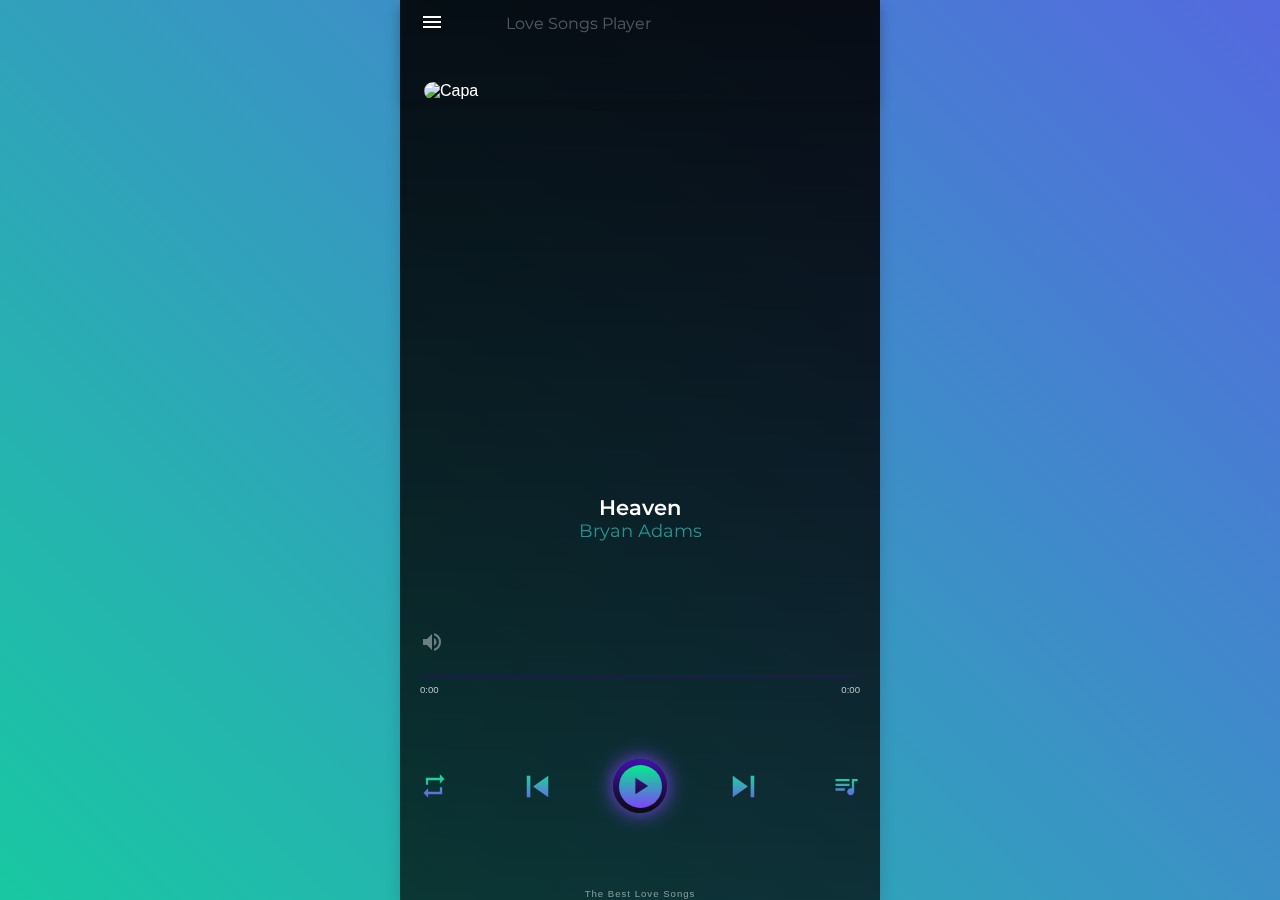
==== index.html @ 76a935cf "update" ====
<!DOCTYPE html>

<html lang="pt-br">

<head>
  <meta charset="UTF-8">
  <meta http-equiv="X-UA-Compatible" content="IE=edge" />
  <meta name="viewport" content="width=device-width, initial-scale=1.0, user-scalable=no">
  <title>Love Songs Player</title>
  <meta name="description" content="🎵 As mais românticas canções internacionais." />
  <meta name="theme-color" content="#0C071A" />
  <link rel="manifest" href="manifest.json" />

  <link rel="stylesheet" href="style.css">
  <link rel="stylesheet" href="profile.css">

  <link rel="stylesheet" href="https://fonts.googleapis.com/icon?family=Material+Icons">
  <script src="https://kit.fontawesome.com/a7bac8094a.js" crossorigin="anonymous"></script>

  <!-- FAVICON-->
  <link rel="shortcut icon" href="https://lovesongsplayer.github.io/icons/favicon.ico" />
  <link rel="apple-touch-icon" sizes="180x180" href="https://lovesongsplayer.github.io/icons/apple-touch-icon.png" />
  <link rel="icon" type="image/png" sizes="32x32" href="https://lovesongsplayer.github.io/icons/favicon-32x32.png" />
  <link rel="icon" type="image/png" sizes="16x16" href="https://lovesongsplayer.github.io/icons/favicon-16x16.png" />
  <link rel="icon" type="image/png" sizes="192x192" href="https://lovesongsplayer.github.io/icons/icon192.png" />
  <link rel="icon" type="image/png" sizes="512x512" href="https://lovesongsplayer.github.io/icons/icon512.png" />


  <link rel="mask-icon" href="icons/safari-pinned-tab.svg" color="#0C071A" />

  <meta name="msapplication-TileColor" content="#0C071A" />

  <!-- SEO | OG -->
  <meta name="apple-mobile-web-app-capable" content="yes" />
  <meta name="keywords" content="waltemar carneiro, love songs, musicas romanticas." />
  <meta property="og:title" content="Love Songs Player" />
  <meta property="og:image" content="https://lovesongsplayer.github.io/ogplayer.png" />
  <meta content='website' property='og:type' />
  <meta property="og:site_name" content="Love Songs Player" />
  <meta property="og:description" content="🎵 As mais românticas canções internacionais." />
  <meta name="mobile-web-app-capable" content="yes" />


</head>

<body>

  <div class="wrapper">

    <div class="top-bar">
      <button onclick="toggleProfile()"><i class="material-icons">menu</i></button>
      <span class="title-player">Love Songs Player</span>

      <audio id="main-audio" src=""></audio>
      <button id="shareButton"><i class="material-icons">lyrics</i></button>
    </div>

    <div class="img-area">
      <img src="" alt="Capa">
    </div>

    <div class="song-details">

      <p class="name"></p>
      <p class="artist"></p>

      <div class="volume">
        <button id="volumeMuteButton"><i class="material-icons">volume_up</i></button>
        <input id="volumeSlider" type="range" min="0" max="1" step="0.01" value="0.5">
      </div>

    </div>

    <div class="progress-area">

      <div class="progress-bar">

        <audio id="main-audio" src=""></audio>
      </div>
      <div align="center">
        <div class="song-timer" align="center">
          <span class="current-time">0:00</span>
          <span class="max-duration">0:00</span>
        </div>
      </div>
    </div>

    <div class="controls">
      <i id="repeat-plist" class="material-icons" title="Playlist looped">repeat</i>
      <i id="prev" class="material-icons" title="Voltar">skip_previous</i>
      <div class="play-pause">
        <i class="material-icons play" title="Play">play_arrow</i>
      </div>
      <i id="next" class="material-icons" title="Proxima">skip_next</i>
      <i id="more-music" class="material-icons" title="Playlist">queue_music</i>
    </div>

    <!-- MUSIC LIST -->


    <div class="music-list">
      <div class="header">
        <div class="row">
          <i class="list material-icons">queue_music</i>
          <span>Playlist</span>
        </div>
        <i id="close" class="material-icons">close</i>
      </div>

      <ul>
        <!-- here li list are coming from js -->
      </ul>
    </div>


    <!-- END MUSIC LIST -->


    <!--copyright-->
    <div class="copyright">
      The Best Love Songs
    </div>

  </div><!--end wrapper-->

  <!-- PROFILE -->
  <div class="container">

    <div class="profile">
      <div class="close-icon" onclick="toggleProfile()">
        <i class="fas fa-times"></i>
      </div>
      <img class="foto" src="foto.jpg" alt="Waltemar" width="100" height="100">
      <div class="name">Waltemar Carneiro</div>
      <div class="status">Web Developer</div>

      <!-- SOCIAL VS DONATE-->
      <div class="social">

        <a
          href="https://api.whatsapp.com/send?phone=5592993623739&text=Ol%C3%A1+estou+vindo+do+App+Love+Songs+%F0%9F%98%89"><i
            class="fa-brands fa-whatsapp"></i></a>

        <a href="tel:092993623739"><i class="fa-solid fa-phone"></i></a>

        <a href="#" id="pixLink"><i class="fa-solid fa-hand-holding-dollar"></i></a>
      </div>

      <!-- SALMO 91 -->
      <div class="mensagem">
        <marquee scrollamount="1" bgcolor="" direction="up" height="130px" width="100%" hspace="" vspace="" behavior=""
          loop="" scrolldelay="100">Aquele que habita no esconderijo do Altíssimo, à sombra do Onipotente descansará.
          Direi do SENHOR: Ele é o meu Deus, o meu refúgio, a minha fortaleza, e nele confiarei. Porque ele te livrará
          do laço do passarinheiro e da peste perniciosa. Ele te cobrirá com as suas penas, e debaixo das suas asas
          estarás seguro; a sua verdade é escudo e broquel. Não temerás espanto noturno, nem seta que voe de dia, nem
          peste que ande na escuridão, nem mortandade que assole ao meio-dia. Mil cairão ao teu lado, e dez mil, à tua
          direita, mas tu não serás atingido. Somente com os teus olhos olharás e verás a recompensa dos ímpios. Porque
          tu, ó SENHOR, és o meu refúgio! O Altíssimo é a tua habitação.</marquee>
      </div>

      <!--START DONATE-->

      <!-- POPUP DOAÇÃO -->

      <div class="popup" id="popup">
        <link rel="stylesheet" href="donate.css">
        <div class="popup-content">
          <div>
            <!-- START HEADER POPUP-->
            <div class="header-popup">

              <div><img class="logo-popup" src="https://lovesongsplayer.github.io/icons/icon192.png" height="50"
                  width="50"></div>

              <div>
                <h1><i class="fa-regular fa-heart"></i>
                  LOVE SONGS PLAYER
                </h1>
              </div>

            </div><!--END HEADER POPUP-->




            <div class="header-popup-dica">
              <strong style="font-size: 12px; font-weight:500;">5.0</strong>
              <img
                src="https://play-lh.googleusercontent.com/_KiRouu_G6J_2jwePzQ_i5_FMc_SVKT3mI7d7KKq9zca-Nr8bj2bPasawLvk6ajzASQS-90a8hYXeAh0lQ=w48-h16-rw"
                height="12">
              Aponte a câmera do seu Smartphone para o QRCode, ou use os botões!
            </div>
            <div class="lembrete">
              Doação Voluntária.
            </div>
            <div class="image-keys">
                <a href="#"><img src="qrcode-bradesco.png">Qr-Code</a>
                <a href="#" onclick="copyText('pix')"><img src="key.png">Copiar Chave</a>
                <a href="#" onclick="copyText('code')"><img src="copiaecola.png">Copia e Cola</a>
            </div>
            

          </div>

          <div class="fechar-popup">

            <a href="#" onclick="closePopup()"><i class="fa fa-times-circle"></i></a>

          </div>
          <span id="pix" class="chave">edcebd46-2b0e-4822-9eda-538c32196c56</span>
          <span id="code"
            class="chave">00020126580014BR.GOV.BCB.PIX0136edcebd46-2b0e-4822-9eda-538c32196c565204000053039865802BR5922WALTEMAR
            LIMA CARNEIRO6006MANAUS62070503***63049FDD</span>
        </div>
      </div>

      <!--END DONATE-->

    </div><!-- end profile-->






  </div><!-- end container -->

  <script>
    function toggleProfile() {
      document.querySelector('.profile').classList.toggle('active');
    }
  </script>


  <!--SCRIPT DONATE-->
  <script src="https://cdn.jsdelivr.net/npm/sweetalert2@10"></script>
  <script src="donate.js"></script>

  <!-- OTHERS SCRIPT -->

  <script src="js/music-list.js"></script>
  <script src="js/script.js"></script>
  <script src="script-sw.js" defer></script>







</body>

</html>
---- style.css ----
@import url('https://fonts.googleapis.com/css2?family=Poppins:wght@200;300;400;500;600;700&display=swap');
@import url('https://fonts.googleapis.com/css2?family=Inter&display=swap');
@import url('https://fonts.googleapis.com/css2?family=Roboto&display=swap');
@import url('https://fonts.googleapis.com/css2?family=Open Sans:wght@400;500;600;700&display=swap');
@import url('https://fonts.googleapis.com/css2?family=Montserrat:wght@400;500;600;700&display=swap');

* {
    margin: 0;
    padding: 0;
    box-sizing: border-box;
    font-family: -apple-system, BlinkMacSystemFont, "Segoe UI", "Noto Sans", Helvetica, Arial, sans-serif, "Apple Color Emoji", "Segoe UI Emoji";
    -webkit-tap-highlight-color: transparent;
    user-select: none;
}

*::before,
*::after {
    padding: 0;
    margin: 0;
}

:root {
    --orange: #00ef89;
    --orangedark: #7e44fa;
    --lightblack: #ffffff;
    --white: #ffffff;
    --darkwhite: #cecaca;
    --pinkshadow: #ffcbdd;
    --lightbshadow: rgba(0, 0, 0, 0.15);
    --copyright: #aaaaaa;
}

html {
    height: 100vh;
    margin: 0;
    display: flex;
    align-items: center;
    justify-content: center;
    font-family: Arial, sans-serif;
    color: white;
    background: linear-gradient(45deg, #00EF89, #703DFC, #416DD8);
    background-size: 500% 200%;
    animation: gradientAnimation 5s ease infinite;
}

@keyframes gradientAnimation {
    0% {
        background-position: 0% 50%;
    }

    50% {
        background-position: 100% 50%;
    }

    100% {
        background-position: 0% 50%;
    }
}

body {
    display: flex;
    align-items: center;
    justify-content: center;
}

.wrapper {
    min-width: 480px;
    padding: 40px 20px;
    overflow: hidden;
    position: fixed;
    background-image: linear-gradient(1deg, rgba(0, 0, 0, 0.7), rgba(0, 0, 0, 0.9)), url(bg-logo.png);
    background-size: cover;
    background-position: center;
    background-repeat: no-repeat;
    box-shadow: 0px 6px 15px var(--lightbshadow);
    min-height: 100vh;
    top: 0px;
}

.wrapper i {
    cursor: pointer;
}
.header{
    position: fixed;
    max-width: 480px;
    position: fixed;
    background: #000;
    color: red;
    z-index: 2;
    top: 0;
    left: 0;
    right: 0;
    margin: 0 auto;
}
.top-bar,
.progress-area,
.controls,
.music-list .header,
.music-list ul li {
    display: flex;
    align-items: center;
    justify-content: space-between;
}

.top-bar {

    display: flex;
    align-items: center;
    justify-content: space-between;
    position: fixed;
    top: 0;
    padding: 10px 20px;
    z-index: 1;
    max-width: 480px;
    left: 0px;
    right: 0px;
    margin: 0 auto;
}

.top-bar i {
    font-size: 24px;
    color: var(--lightblack);
}

.top-bar i:first-child {
    margin-left: 0px;
    margin-right: 0px;
}

.top-bar span {
    font-size: 1em;
    margin-left: -3px;
    color: var(--lightblack);
    font-family: 'Montserrat', sans-serif;
    opacity: 0.3;
}

.img-area {
    max-width: 480px;
    margin: 0 auto;
    overflow: hidden;
    margin: auto;
    top: 0;
    left: 0;
    right: 0;
    box-shadow: 0px 6px 12px var(--lightbshadow);
    z-index: 0;
    position: fixed;
    display: flex;
    justify-content: center;
}

.img-area img {
    width: 90%;
    object-fit: cover;
    margin-top: 17%;
    border-radius: 10px;
}

.song-details {
    text-align: center;
    top: 55%;
    left: 20px;
    right: 20px;
    position: fixed;
}

.song-details .name {
    font-size: 1.3em;
    font-weight: 600;
    color: #fff;
    font-family: 'Montserrat', sans-serif;
}

.song-details .artist {
    font-size: 1.1em;
    font-weight: 400;
    color: #2ab2af;
    opacity: 0.8;
    font-family: 'Montserrat', sans-serif;
}

.progress-area {
    align-items: center;
    justify-content: space-between;
    position: fixed;
    padding: 0;
    z-index: 1;
    left: 20px;
    right: 20px;
    max-width: 440px;
    margin: 0px auto;
    height: 3px;
    /*altura da area progressiva em andamento*/
    border-radius: 50px;
    background: #17213f;
    cursor: pointer;
    top: 75%;

}

.progress-area .progress-bar {
    height: inherit;
    border-radius: inherit;
    background: linear-gradient(90deg, var(--orange) 0%, var(--orangedark) 100%);
}

.progress-bar::before {
    content: "";
    height: 6px;
    width: 12px;
    border-radius: 50%;
    right: -5px;
    z-index: 10;
    opacity: 0;
    pointer-events: none;
    transform: translateY(-50%);
    background: inherit;
    transition: opacity 0.2s ease;

}

.progress-area:hover .progress-bar::before {
    opacity: 1;
    pointer-events: auto;
}

.song-timer {
    display: flex;
    align-items: center;
    justify-content: space-between;
    position: fixed;
    z-index: 1;
    left: 20px;
    right: 20px;
    max-width: 440px;
    margin: 0px auto;
    top: 76%;
}

.song-timer span {
    font-size: 0.6em;
    color: white;
    opacity: 0.7;
}

.controls {
    display: flex;
    align-items: center;
    justify-content: space-between;
    position: fixed;
    bottom: 0;
    /* Controles na base da página */
    z-index: 1;
    left: 20px;
    right: 20px;
    max-width: 440px;
    margin: 0px auto;
    top: 84%;
    height: 60px;
}

.controls i {
    font-size: 28px;
    user-select: none;
    background: linear-gradient(#00fe81 0%, #7e44fa 100%);
    background-clip: text;
    -webkit-background-clip: text;
    -webkit-text-fill-color: transparent;
}

.controls i:nth-child(2),
.controls i:nth-child(4) {
    font-size: 43px;
}

.controls #prev {
    margin-right: -13px;
}

.controls #next {
    margin-left: -13px;
}

.controls .play-pause {
    height: 54px;
    width: 54px;
    display: flex;
    cursor: pointer;
    align-items: center;
    justify-content: center;
    border-radius: 50%;
    background: linear-gradient(#4310af 0%, #0b0b0b 100%);
    box-shadow: 0px 0px 20px #7e44fa;
}

.play-pause::before {
    position: absolute;
    content: "";
    height: 43px;
    width: 43px;
    border-radius: inherit;
    background: linear-gradient(var(--orange) 0%, var(--orangedark) 100%);
}

.play-pause i {
    height: 43px;
    width: 43px;
    line-height: 43px;
    text-align: center;
    background: inherit;
    background-clip: text;
    -webkit-background-clip: text;
    -webkit-text-fill-color: transparent;
    position: absolute;
}

.music-list {

    position: fixed;
    background: rgba(0, 0, 0, 0.9);
    max-width: 480px;
    left: 0px;
    right: 0px;
    opacity: 0;
    pointer-events: none;
    z-index: 5;
    padding: 10px;
    transition: all 0.15s ease-out;
    height: -webkit-fill-available;
    margin: 0 auto;
}

.music-list.show {
    bottom: 0;
    opacity: 1;
    pointer-events: auto;
    overflow-y: auto;
    top:20px;
}

.header .row {
    display: flex;
    align-items: center;
    font-size: 19px;
    color: var(--lightblack);
}

.header .row i {
    cursor: default;
    color: #00ef89;
    margin-left: 10px;
}

.header .row span {
    margin-left: 5px;
    color: #00ef89;
}

.header #close {
    font-size: 22px;
    color: var(--lightblack);
    cursor: pointer;
}

.header #close {
    padding: 5px;
    border-radius: 5px;
    color: #00ef89;
    margin-right: 15px;
}

.music-list ul {
    margin: 10px 0;
    overflow: auto;
}

.music-list ul::-webkit-scrollbar {
    width: 0px;
}

.music-list ul li {
    list-style: none;
    display: flex;
    cursor: pointer;
    padding-bottom: 10px;
    margin-bottom: 5px;
    color: var(--lightblack);
    border-bottom: 1px solid #23232C;
}

.music-list ul li:last-child {
    border-bottom: 0px;
}

.music-list ul li .row span {
    font-size: 15px;
    font-weight: 600;
    font-family: 'Montserrat', sans-serif;
}

.music-list ul li .row p {
    opacity: 0.9;
    color: #999;
}

ul li .audio-duration {
    font-size: 12px;
}

ul li.playing {
    pointer-events: none;
    color: var(--orangedark);
}

button {
    border: none;
    cursor: pointer;
    background: none;
}

.title-player {
    font-weight: 400;

}

.volume {
    display: flex;
    align-items: center;
    position: fixed;
    z-index: 1;
    left: 20px;
    right: 20px;
    margin: 0px auto;
    max-width: 440px;
    top: 70%;
    justify-content: space-between;
}

#volumeMuteButton {
    color: #FFF;
    align-items: center;
    display: flex;
    margin-right: 10px;
    opacity: 0.4;
}

/*ESTILO DO CONTROLE DE VOLUME*/
#volumeSliderContainer {
    position: relative;
    width: 150px;
    height: 10px;
    background: #f0f0f0 !important;
    /* Cor de fundo do controle */
    border-radius: 5px !important;
}

#volumeSlider {
    background: #17213f;
    width: 90%;
    height: 3px;
    appearance: none;
    display: none;
}

#volumeSlider::-webkit-slider-thumb {
    appearance: none;
    width: 12px;
    height: 12px;
    background-color: #00fe81;
    border-radius: 50%;
}

.copyright {
    bottom: 0;
    margin-bottom: 1px;
    left: 0;
    right: 0;
    position: fixed;
    display: flex;
    justify-content: center;
    color: #ffffff;
    font-size: 0.6em;
    font-weight: 400;
    opacity: 0.5;
    letter-spacing: 1px;
    font-family: -apple-system, BlinkMacSystemFont, "Segoe UI", "Noto Sans", Helvetica, Arial, sans-serif, "Apple Color Emoji", "Segoe UI Emoji";
}
---- profile.css ----
@import url('https://fonts.googleapis.com/css2?family=Inter&display=swap');
@import url('https://fonts.googleapis.com/css2?family=Roboto&display=swap');
@import url('https://fonts.googleapis.com/css2?family=Montserrat:wght@400;500;600;700&display=swap');

*{
    -webkit-tap-highlight-color: transparent;
    tap-highlight-color: transparent;
    user-select: none;
    text-decoration: none;
    margin: 0;
    padding: 0;
}
.container {
    position: relative;
}
.icon {
    cursor: pointer;

}

.profile {
    position: fixed;
    top: 0;
    left: -100%;
    width: 100%;
    height: 100%;
    background-image: linear-gradient(1deg, rgba(0, 0, 0, 0.2), rgba(0, 0, 0, 0.2)), url(wallpaper.jpg);
    background-size: cover;
    background-position: center;
    background-repeat: no-repeat;
    display: flex;
    flex-direction: column;
    align-items: center;
    justify-content: center;
    transition: left 0.5s ease-in-out;
    margin: 0 auto;
}

@keyframes gradientAnimation {
    0% {
        background-position: 0% 50%;
    }

    50% {
        background-position: 100% 50%;
    }

    100% {
        background-position: 0% 50%;
    }
}

.profile.active {
    left: 0;
}

.close-icon {
    cursor: pointer;
    position: absolute;
    top: 10px;
    right: 20px;
    font-size: 24px;
    color: #fff;
    font-weight: normal;
}
.name{
    font-weight: 500;
    font-size: 1.1em;
    color: #fff;
    font-family: 'Montserrat', sans-serif;
}
.status{
    font-size: 0.9em;
    text-align: center;
    color: #fff;
    font-weight: 400;
}
.foto {
    margin-top: 10px;
    border-radius: 100px;
    margin-bottom: 20px;
    border: 2px solid #fff;
}
.social{
    max-width: 600px;
    padding: 10px;
    display: flex;
    align-items: center;
    justify-content: space-between;
    
    
}
.social i{
    margin-top: 20px;
    padding-inline: 15px;
    font-size: 24px;
    color: white;
}
.mensagem{
        height: 130px;
        display: flex;
        justify-content: center;
        align-items: center;
        left: 0;
        right: 0;
        margin: 0 auto;
        position: absolute;
        bottom: 0;
        padding: 0px 10px;
        max-width: 600px;
        background: rgba(0, 0, 0, 0.1);
        line-height: 1.3;
        font-size: 1.4em;
    }
    marquee{
        text-align: center;
    }
---- donate.css ----
@import url('https://fonts.googleapis.com/css2?family=Inter:wght@400;500;600;700;800;900&family=Open+Sans:wght@400;500;600;700&display=swap');
@import url('https://fonts.googleapis.com/css2?family=Roboto&display=swap');
@import url('https://fonts.googleapis.com/css2?family=Montserrat:wght@400;500;600;700&display=swap');

* {
    margin: 0;
    padding: 0;
}

/* CONFIG POPUP DOAÇÃO */
a {
    text-decoration: none;
}

.popup {
    display: none;
    position: fixed;
    bottom: 0;
    left: 0;
    width: 100%;
    background-color: #fff;
    border-top: 1px solid #cfe1fd;
    overflow: hidden;
    z-index: 2;
    -webkit-border-top-left-radius: 15px;
    -webkit-border-top-right-radius: 15px;
    -moz-border-radius-topleft: 15px;
    -moz-border-radius-topright: 15px;
    border-top-left-radius: 15px;
    border-top-right-radius: 15px;
    animation: slideUp 0.5s ease-out forwards;
}

.logo-popup {
    border-radius: 10px;
}

.header-popup {
    display: flex;
    align-items: center;
    justify-content: left;
    margin-bottom: 10px;
}

.header-popup h1 {
    color: #252E48;
    font-size: 1.3em;
    margin-left: 10px;
    font-family: 'Inter', sans-serif;
    font-weight: 700;

}

.header-popup-dica {
    border-bottom: 1px solid #ddd;
    padding-bottom: 10px;
    margin-bottom: 10px;
    color: #252E48;
    font-size: 1em;
    font-family: 'Inter', sans-serif;
}

.lembrete {
    text-align: center;
    color: #9297A5;
    font-family: 'Inter', sans-serif;
}

.fechar-popup i {
    font-size: 30px;
    color: #cacad9;
    display: flex;
    align-items: center;
    justify-content: center;
    text-decoration: none;
}

@keyframes slideUp {
    from {
        transform: translateY(100%);
    }

    to {
        transform: translateY(0);
    }
}

@keyframes slideDown {
    from {
        transform: translateY(0);
    }

    to {
        transform: translateY(100%);
    }
}

.popup-content {
    padding: 20px;
}

.close-button {
    font-weight: 500;
    width: 100%;
    height: 40px;
    background: #f1f1f1;
    color: #002040;
    border: 1px dashed #ECECFB;
    cursor: pointer;
    font-size: 20px;
    border-radius: 5px;
    text-shadow: 0 1px 0 #ffffff;
}

.qrcode {
    margin: 15px 0px;
}


/* BOTOES DA CHAVE */
.btn {
    margin: 15px 0px;
    align-items: center;
    display: flex;
    justify-content: space-between;
}

.key1 {
    padding: 10px 20px;
    background: #24c091;
    border: 1px solid #cfe1fd;
    color: #fff;
    border-radius: 7px;
    font-size: 16px;
    font-weight: 600;
    text-shadow: 0 1px 0 #1C936F;
    box-shadow: 0 3px #1C936F;
    border-bottom: 1px solid #FFF;
}

.key2 {
    padding: 10px 20px;
    background: orange;
    border: none;
    color: #FFF;
    border-radius: 7px;
    font-size: 16px;
    font-weight: 600;
    text-shadow: 0 1px 0 #D28900;
    box-shadow: 0 3px #D28900;
    border-bottom: 1px solid #FFF;
}

input {
    display: none;
}

.chave {
    display: none;
}

/* Adicione as classes CSS para personalizar o estilo do SweetAlert */
.swal2-content {
    padding: 0 !important;
}

.swal-title-custom {
    color: #252E48 !important;
    font-size: 2em !important;
    font-weight: bold !important;
}

.swal-text-custom {
    font-weight: 500 !important;
    font-size: 1.4em !important;
    color: #252E48 !important;
}

/*anime icon*/
.swal2-header {
    padding: 0 !important;
}

.swal2-success-line-tip {
    background: orange !important;
}

.swal2-success-line-long {
    background: orange !important;
}

.swal2-icon.swal2-success .swal2-success-ring {
    position: absolute;
    z-index: 2;
    top: -0.25em;
    left: -0.25em;
    box-sizing: content-box;
    width: 100%;
    height: 100%;
    border: 0.25em solid orange !important;
    border-radius: 50%;
}

/* BOTAO DO CONFIRM SWAL */
.swal2-styled.swal2-confirm {
    border: 0;
    border-radius: 0.25em;
    background: initial;
    background-color: #252E48 !important;
    color: #fff;
    font-size: 1em;
}
/* IMAGE KEYS  */
.image-keys{
    display: flex;
    align-items: center;
    text-align: center;
    justify-content: space-between;
    margin: 20px 0px;
}
.image-keys a {
      color: #252E48;
      margin: 10px; /* Adiciona margem ao redor de cada link */
      text-decoration: none; /* Remove a decoração padrão do link */
      margin: 0;
      font-weight: 600;
}
.image-keys img {
      display: block;
      width: 100px;
      height: 100px;
      border-radius: 10px;
      border: 5px solid #ECECFB;
      margin-bottom: 2px;
      
}
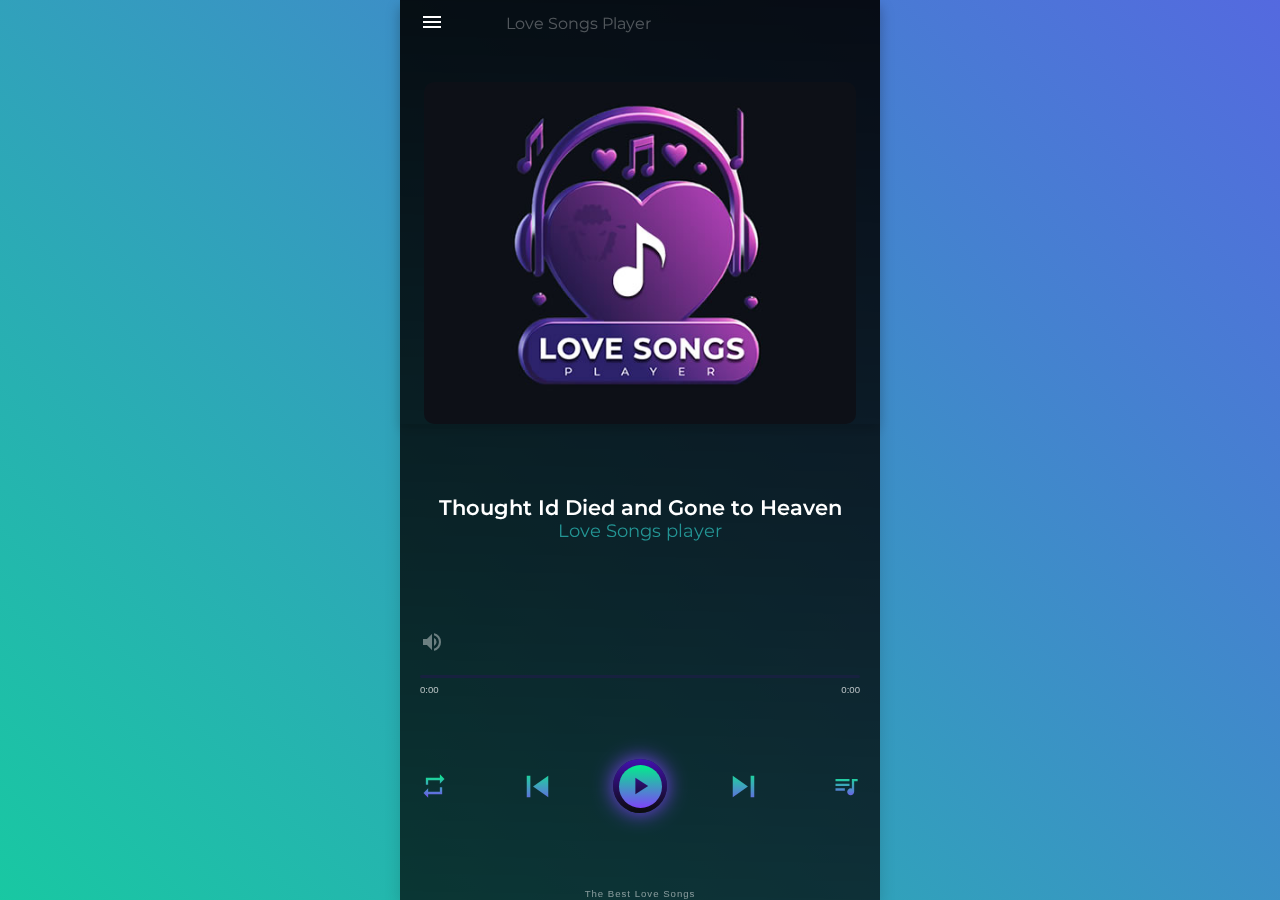
==== commit 28222447: "Update index.html" ====
--- a/index.html
+++ b/index.html
@@ -130,9 +130,9 @@
       <div class="close-icon" onclick="toggleProfile()">
         <i class="fas fa-times"></i>
       </div>
-      <img class="foto" src="foto.jpg" alt="Waltemar" width="100" height="100">
-      <div class="name">Waltemar Carneiro</div>
-      <div class="status">Web Developer</div>
+      <img class="foto" src="icons/icon192.png" alt="Waltemar" width="100" height="100">
+      <div class="name">Love Songs Player</div>
+      <div class="status">The Best Love Songs</div>
 
       <!-- SOCIAL VS DONATE-->
       <div class="social">
@@ -174,7 +174,7 @@
 
               <div>
                 <h1><i class="fa-regular fa-heart"></i>
-                  LOVE SONGS PLAYER
+                  Love Songs Player
                 </h1>
               </div>
 
@@ -188,25 +188,31 @@
               <img
                 src="https://play-lh.googleusercontent.com/_KiRouu_G6J_2jwePzQ_i5_FMc_SVKT3mI7d7KKq9zca-Nr8bj2bPasawLvk6ajzASQS-90a8hYXeAh0lQ=w48-h16-rw"
                 height="12">
-              Aponte a câmera do seu Smartphone para o QRCode, ou use os botões!
+              Aponte a câmera do seu celular para o QRCode, ou use os botões!
             </div>
             <div class="lembrete">
-              Doação Voluntária.
+              Doação voluntária.
             </div>
             <div class="image-keys">
                 <a href="#"><img src="qrcode-bradesco.png">Qr-Code</a>
                 <a href="#" onclick="copyText('pix')"><img src="key.png">Copiar Chave</a>
                 <a href="#" onclick="copyText('code')"><img src="copiaecola.png">Copia e Cola</a>
             </div>
-            
+            <!--
+            <div align="center" class="qrcode">
+              <img src="qrcode-bradesco.png" height="100" alt="qrcode">
+            </div>
+            <div class="btn">
+              <button class="key1" onclick="copyText('pix')">COPIAR CHAVE</button>
+              <button class="key2" onclick="copyText('code')">COPIA e COLA</button>
+            </div>-->
 
           </div>
 
-          <div class="fechar-popup">
-
-            <a href="#" onclick="closePopup()"><i class="fa fa-times-circle"></i></a>
-
-          </div>
+    <div class="fechar-popup">
+      <a href="#" onclick="closePopup()"><i class="fa fa-times-circle"></i></a>
+    </div>
+
           <span id="pix" class="chave">edcebd46-2b0e-4822-9eda-538c32196c56</span>
           <span id="code"
             class="chave">00020126580014BR.GOV.BCB.PIX0136edcebd46-2b0e-4822-9eda-538c32196c565204000053039865802BR5922WALTEMAR
--- a/donate.css
+++ b/donate.css
@@ -43,14 +43,16 @@
 }
 
 .header-popup h1 {
-    color: #252E48;
+    /*color: #252E48;*/
+    color: #903EA7;
     font-size: 1.3em;
     margin-left: 10px;
     font-family: 'Inter', sans-serif;
     font-weight: 700;
-
-}
-
+}
+.fa-heart{
+    color:#F866D5;
+}
 .header-popup-dica {
     border-bottom: 1px solid #ddd;
     padding-bottom: 10px;
@@ -160,20 +162,29 @@
 }
 
 /* Adicione as classes CSS para personalizar o estilo do SweetAlert */
+.swal2-popup{
+    background: #271645;
+    border-radius: 10px;
+}
 .swal2-content {
     padding: 0 !important;
+    /*background: rgba(0, 0, 0, 0.2);*/
+    border-radius: 5px;
 }
 
 .swal-title-custom {
-    color: #252E48 !important;
+    color: #fff !important;
+    letter-spacing: 1px;
     font-size: 2em !important;
-    font-weight: bold !important;
+    font-weight: 400 !important;
 }
 
 .swal-text-custom {
-    font-weight: 500 !important;
-    font-size: 1.4em !important;
-    color: #252E48 !important;
+    font-weight: 400 !important;
+    font-size: 1.3em !important;
+    color: #00FFBF !important;
+    letter-spacing: 1px;
+    line-height: 1.5;
 }
 
 /*anime icon*/
@@ -182,11 +193,11 @@
 }
 
 .swal2-success-line-tip {
-    background: orange !important;
+    background: #00FFBF !important;
 }
 
 .swal2-success-line-long {
-    background: orange !important;
+    background: #00FFBF !important;
 }
 
 .swal2-icon.swal2-success .swal2-success-ring {
@@ -197,18 +208,18 @@
     box-sizing: content-box;
     width: 100%;
     height: 100%;
-    border: 0.25em solid orange !important;
+    border: 0.25em solid #8C008C !important;
     border-radius: 50%;
 }
 
 /* BOTAO DO CONFIRM SWAL */
-.swal2-styled.swal2-confirm {
+.swal2-popup .swal2-styled.swal2-confirm {
     border: 0;
-    border-radius: 0.25em;
-    background: initial;
-    background-color: #252E48 !important;
-    color: #fff;
-    font-size: 1em;
+    border-radius: 2em !important;
+    background: #050505 !important;
+    color: #00FFBF;
+    font-size: 1.0625em !important;
+    padding: 10px 30px;
 }
 /* IMAGE KEYS  */
 .image-keys{
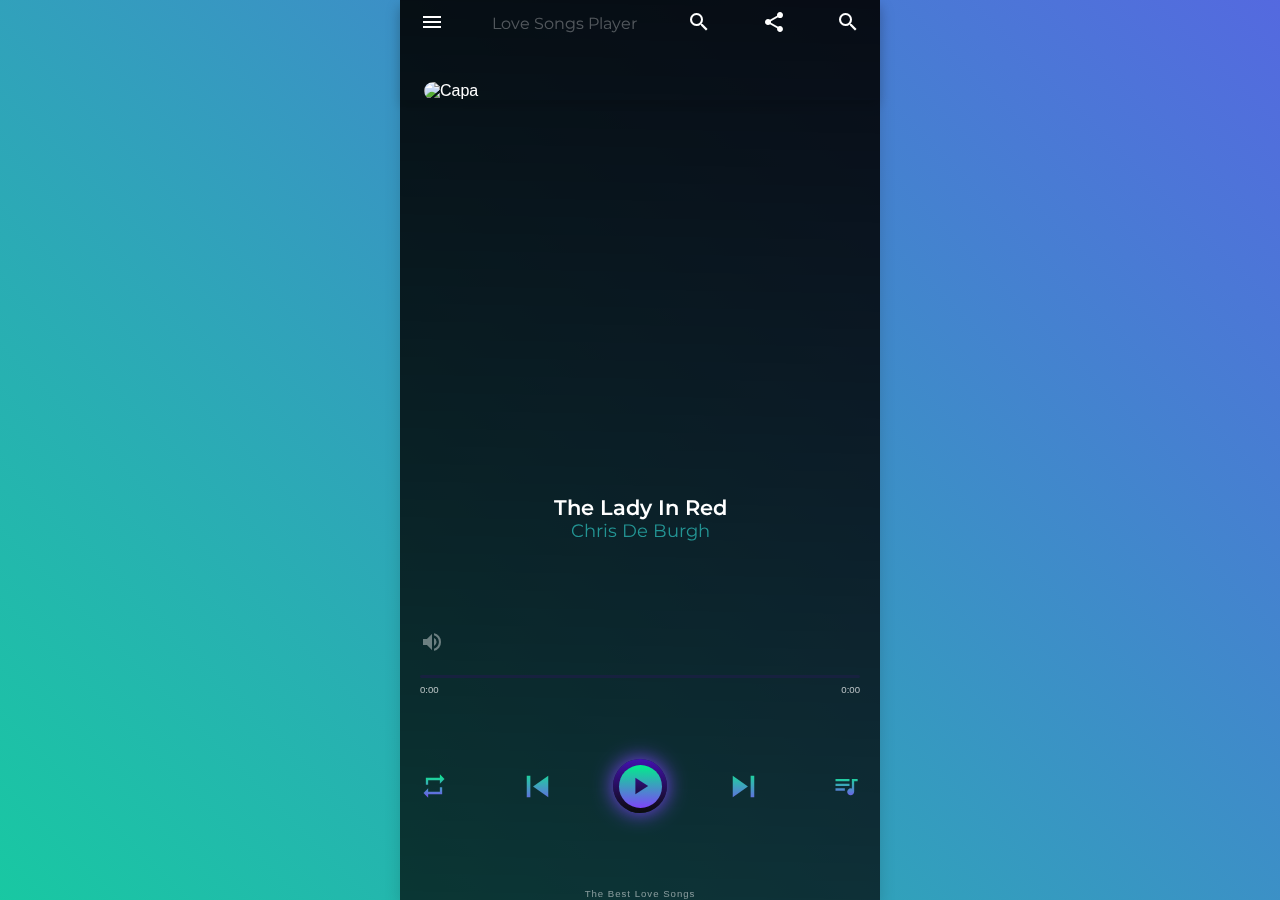
==== commit 93f88494: "files update" ====
--- a/index.html
+++ b/index.html
@@ -3,6 +3,9 @@
 <html lang="pt-br">
 
 <head>
+  <!--SEO-->
+  <meta name="robots" content="noindex, nofollow">
+
   <meta charset="UTF-8">
   <meta http-equiv="X-UA-Compatible" content="IE=edge" />
   <meta name="viewport" content="width=device-width, initial-scale=1.0, user-scalable=no">
@@ -52,7 +55,10 @@
       <span class="title-player">Love Songs Player</span>
 
       <audio id="main-audio" src=""></audio>
-      <button id="shareButton"><i class="material-icons">lyrics</i></button>
+      <button id="search"><i class="material-icons">search</i></button>
+      <button id="shareButton"><i class="material-icons">share</i></button>
+            <button id="search"><i class="material-icons">search</i></button>
+
     </div>
 
     <div class="img-area">
@@ -143,8 +149,14 @@
 
         <a href="tel:092993623739"><i class="fa-solid fa-phone"></i></a>
 
-        <a href="#" id="pixLink"><i class="fa-solid fa-hand-holding-dollar"></i></a>
-      </div>
+        <!--<a href="#" id="pixLink"><i class="fa-solid fa-hand-holding-dollar"></i></a>-->
+
+        
+      </div>
+
+      <a href="#" id="pixLink"><svg class="donate-btn-icon" viewBox="0 0 30 30" xmlns="http://www.w3.org/2000/svg">
+        <path d="M8.612 15.597c2.798.48 4.948 2.65 5.436 5.49.644 3.757-1.885 7.34-5.545 7.848-3.474.488-6.657-1.814-7.37-5.332-.053-.266-.09-.532-.133-.795v-1.125c.143-.597.236-1.21.435-1.787 1.048-3 4.115-4.824 7.177-4.299zm-1.586 2.506c-1.111.28-1.878 1.255-1.914 2.434-.034 1.095.703 2.121 1.782 2.445.285.085.59.089.882.157.395.089.637.453.61.88-.022.378-.321.712-.686.756a.815.815 0 0 1-.9-.566c-.03-.081-.05-.173-.072-.248H5.135a2.46 2.46 0 0 0 2.38 2.506c1.137.044 2.14-.737 2.448-1.913.282-1.057-.236-2.264-1.181-2.806-.412-.239-.856-.3-1.311-.348-.395-.044-.697-.389-.717-.794a.85.85 0 0 1 .68-.863c.372-.078.757.143.9.518.036.092.056.195.083.29h1.602c.01-1.602-1.506-2.826-2.993-2.448zm8.012-13.145c.268.375.504.774.726 1.121.468-.627.9-1.302 1.42-1.895 1.318-1.5 2.977-2.227 4.955-2.179 3.481.082 6.146 2.687 6.733 6.202.392 2.318-.126 4.436-1.41 6.369-1.085 1.626-2.453 2.997-3.896 4.272-2.545 2.243-5.11 4.456-7.672 6.686l-.097.075c-.537-.426-.52-.423-.348-1.044.714-2.59.309-5.005-1.198-7.2-1.274-1.859-3.033-2.987-5.21-3.406-1.533-.297-3.026-.127-4.473.473a22.12 22.12 0 0 1-.448.178c-.305-.634-.657-1.248-.903-1.903-.919-2.478-.766-4.91.515-7.214C4.804 3.57 6.44 2.407 8.583 2.087c2.715-.41 4.842.64 6.455 2.87z" fill="#FFF" fill-rule="evenodd"></path>
+    </svg></a>
 
       <!-- SALMO 91 -->
       <div class="mensagem">
@@ -248,11 +260,49 @@
   <script src="js/script.js"></script>
   <script src="script-sw.js" defer></script>
 
-
-
-
-
-
+<!-- BANNER 5 SEC -->
+<div class="banner"  id="banner">
+<link rel="stylesheet" href="banner/banner5sec.css">
+  <div class="close-banner"><i class="fas fa-times"></i></div>
+
+  <div class="header-banner">
+    🎧 Playlist
+  </div>
+
+  <div class="aviso-banner">
+    <div class="logo-banner"><img src="banner/logo-banner.png" width="60" height="60"></div>
+    <div>Suas músicas estão sendo indexadas, aguarde só mais alguns segundinhos! 🥰</div>
+  </div>
+  <div class="btn-banner"><a href="banner/detals.html">Mais detalhes..</div>
+</div>
+
+<script>
+  document.addEventListener('DOMContentLoaded', function () {
+      var banner = document.getElementById('banner');
+
+      // Verifica se a div já foi exibida anteriormente
+      if (!localStorage.getItem('bannerDisplayed')) {
+          // Adiciona um atraso de 5 segundos antes de mostrar a div
+          setTimeout(function () {
+              // Mostra a div
+              banner.style.display = 'block';
+
+              // Adiciona um evento de clique ao ícone de fechar
+              document.querySelector('.close-banner').addEventListener('click', function () {
+                  // Fecha a div ao clicar no ícone de fechar
+                  banner.style.display = 'none';
+
+                  // Armazena a informação de que a div foi exibida
+                  localStorage.setItem('bannerDisplayed', true);
+              });
+          }, 10000); // 5000 milissegundos = 5 segundos
+      } else {
+          // Se a div já foi exibida anteriormente, oculta a div
+          banner.style.display = 'none';
+      }
+  });
+</script>
+<!--END BANNER 5SEC-->
 
 </body>
 
--- a/banner/banner5sec.css
+++ b/banner/banner5sec.css
@@ -0,0 +1,71 @@
+*{
+	margin:0;
+	padding:0
+}
+body{
+	font-family: -apple-system,BlinkMacSystemFont,"Segoe UI",Roboto,"Helvetica Neue",Arial,"Noto Sans",sans-serif,"Apple Color Emoji","Segoe UI Emoji","Segoe UI Symbol","Noto Color Emoji";
+}
+.banner{
+
+	max-width: 440px;
+	background: #080A18;
+	position: fixed;
+	bottom: 0;
+	margin-bottom:20px;
+	border: none;
+	border-radius: 10px;
+	display: none;
+	margin-left: 20px;
+	margin-right: 20px;
+}
+.header-banner{
+	color: #080a18;
+	font-weight: 600;
+	background: #00FFBF;
+	padding: 5px;
+	display: flex;
+	align-items: center;
+	justify-content: center;
+	font-size: 1.2em;
+	border-top-left-radius: 10px;
+	border-top-right-radius: 10px;
+}
+.close-banner {
+	position: absolute;
+	top: 5px;
+	right: 5px;
+	font-size: 1.2em;
+	cursor: pointer;
+	color:#050505;
+}
+.aviso-banner{
+	background: #080A18;
+	color: #fff;
+	
+	font-size: 1.1em;
+	font-weight: 300;
+	letter-spacing: 1px;
+	display: flex;
+	align-items: center;
+	padding: 10px 5px 10px 0px;
+
+}
+.logo-banner img{
+	margin-left: 10px;
+	margin-right: 10px;
+	border-radius: 7px;
+}
+.btn-banner{
+	/*background: #007fff;*/
+	display: flex;
+	align-items: center;
+	justify-content: center;
+	font-size: 1em;
+	border-bottom-right-radius: 10px;
+	border-bottom-left-radius: 10px;
+	padding: 5px;
+}
+.btn-banner a{
+	text-decoration: none;
+	color: #00ffbf;
+}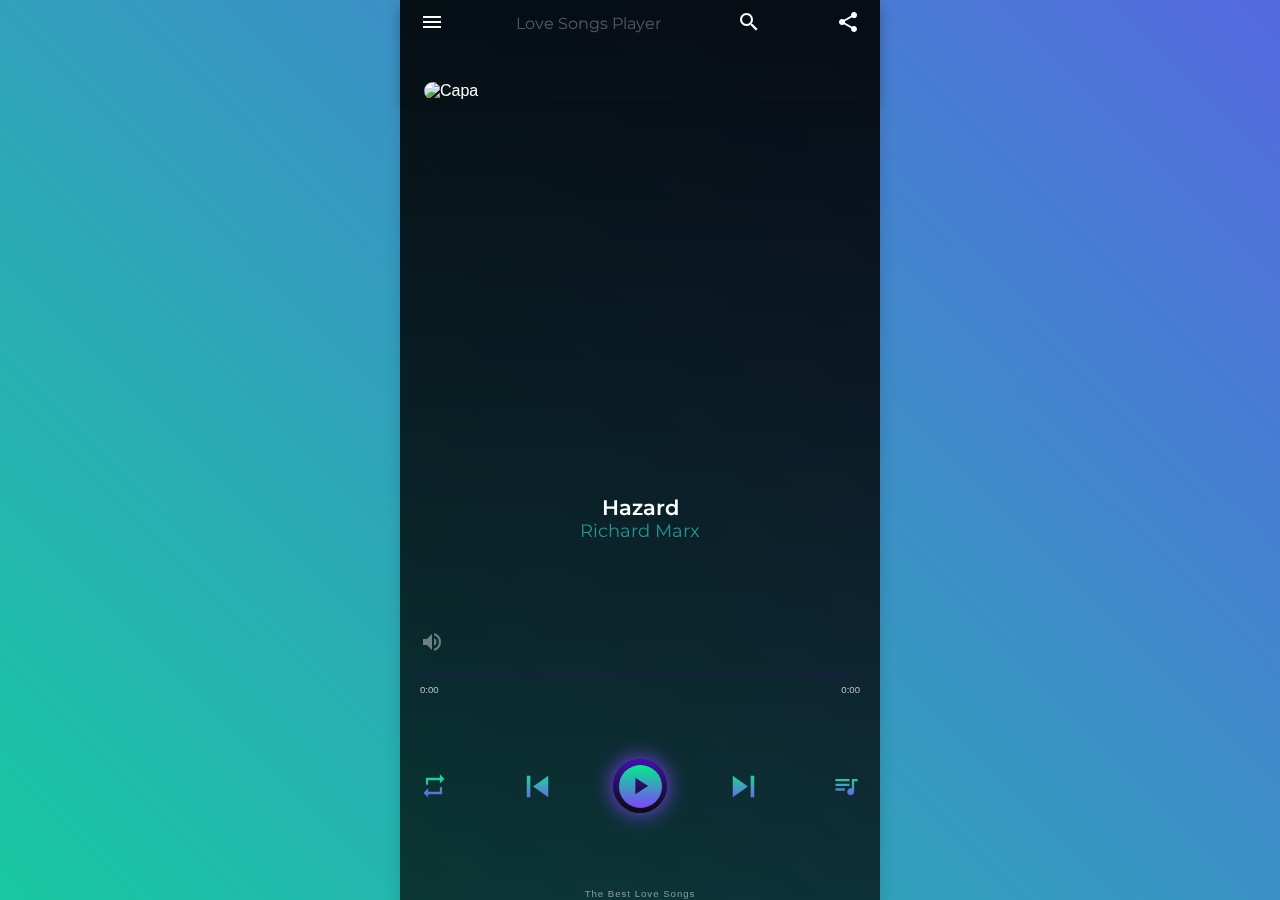
==== commit dde6c291: "Update index.html" ====
--- a/index.html
+++ b/index.html
@@ -57,7 +57,6 @@
       <audio id="main-audio" src=""></audio>
       <button id="search"><i class="material-icons">search</i></button>
       <button id="shareButton"><i class="material-icons">share</i></button>
-            <button id="search"><i class="material-icons">search</i></button>
 
     </div>
 
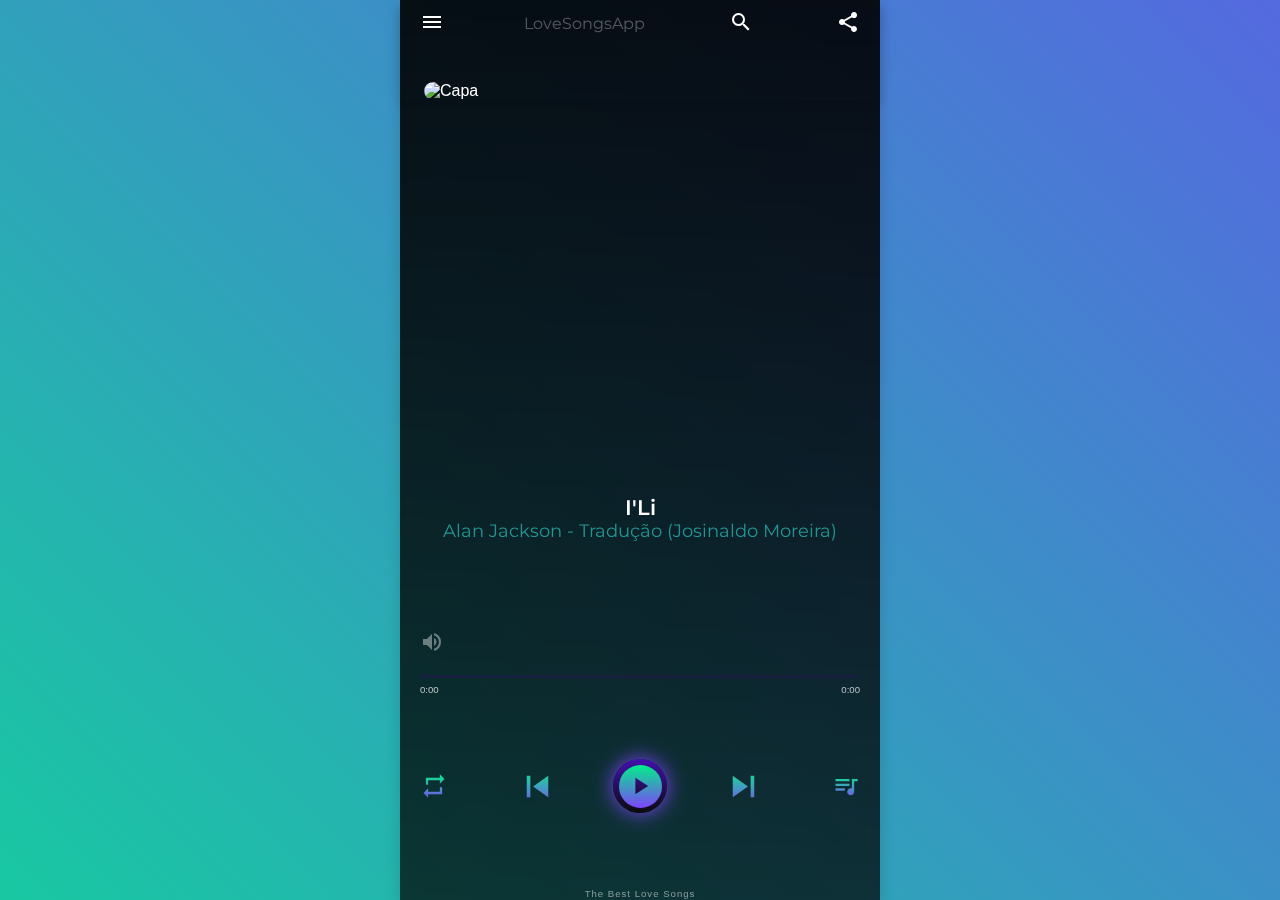
==== commit fb8c71c5: "Update index.html" ====
--- a/index.html
+++ b/index.html
@@ -9,7 +9,7 @@
   <meta charset="UTF-8">
   <meta http-equiv="X-UA-Compatible" content="IE=edge" />
   <meta name="viewport" content="width=device-width, initial-scale=1.0, user-scalable=no">
-  <title>Love Songs Player</title>
+  <title>LoveSongsApp</title>
   <meta name="description" content="🎵 As mais românticas canções internacionais." />
   <meta name="theme-color" content="#0C071A" />
   <link rel="manifest" href="manifest.json" />
@@ -36,10 +36,10 @@
   <!-- SEO | OG -->
   <meta name="apple-mobile-web-app-capable" content="yes" />
   <meta name="keywords" content="waltemar carneiro, love songs, musicas romanticas." />
-  <meta property="og:title" content="Love Songs Player" />
+  <meta property="og:title" content="LoveSongsApp" />
   <meta property="og:image" content="https://lovesongsplayer.github.io/ogplayer.png" />
   <meta content='website' property='og:type' />
-  <meta property="og:site_name" content="Love Songs Player" />
+  <meta property="og:site_name" content="LoveSongsApp" />
   <meta property="og:description" content="🎵 As mais românticas canções internacionais." />
   <meta name="mobile-web-app-capable" content="yes" />
 
@@ -52,7 +52,7 @@
 
     <div class="top-bar">
       <button onclick="toggleProfile()"><i class="material-icons">menu</i></button>
-      <span class="title-player">Love Songs Player</span>
+      <span class="title-player">LoveSongsApp</span>
 
       <audio id="main-audio" src=""></audio>
       <button id="search"><i class="material-icons">search</i></button>
@@ -136,17 +136,17 @@
         <i class="fas fa-times"></i>
       </div>
       <img class="foto" src="icons/icon192.png" alt="Waltemar" width="100" height="100">
-      <div class="name">Love Songs Player</div>
+      <div class="name">LoveSongsApp</div>
       <div class="status">The Best Love Songs</div>
 
       <!-- SOCIAL VS DONATE-->
       <div class="social">
 
         <a
-          href="https://api.whatsapp.com/send?phone=5592993623739&text=Ol%C3%A1+estou+vindo+do+App+Love+Songs+%F0%9F%98%89"><i
+          href="https://api.whatsapp.com/send?phone=5581971027858&text=Ol%C3%A1+estou+vindo+do+App+Love+Songs+%F0%9F%98%89"><i
             class="fa-brands fa-whatsapp"></i></a>
 
-        <a href="tel:092993623739"><i class="fa-solid fa-phone"></i></a>
+        <a href="tel:081971027858"><i class="fa-solid fa-phone"></i></a>
 
         <!--<a href="#" id="pixLink"><i class="fa-solid fa-hand-holding-dollar"></i></a>-->
 
@@ -160,13 +160,30 @@
       <!-- SALMO 91 -->
       <div class="mensagem">
         <marquee scrollamount="1" bgcolor="" direction="up" height="130px" width="100%" hspace="" vspace="" behavior=""
-          loop="" scrolldelay="100">Aquele que habita no esconderijo do Altíssimo, à sombra do Onipotente descansará.
-          Direi do SENHOR: Ele é o meu Deus, o meu refúgio, a minha fortaleza, e nele confiarei. Porque ele te livrará
-          do laço do passarinheiro e da peste perniciosa. Ele te cobrirá com as suas penas, e debaixo das suas asas
-          estarás seguro; a sua verdade é escudo e broquel. Não temerás espanto noturno, nem seta que voe de dia, nem
-          peste que ande na escuridão, nem mortandade que assole ao meio-dia. Mil cairão ao teu lado, e dez mil, à tua
-          direita, mas tu não serás atingido. Somente com os teus olhos olharás e verás a recompensa dos ímpios. Porque
-          tu, ó SENHOR, és o meu refúgio! O Altíssimo é a tua habitação.</marquee>
+          loop="" scrolldelay="100">¹ A ti, SENHOR, levanto a minha alma.
+          ² Deus meu, em ti confio, não me deixes confundido, nem que os meus inimigos triunfem sobre mim.
+          ³ Na verdade, não serão confundidos os que esperam em ti; confundidos serão os que transgridem sem causa.
+          ⁴ Faze-me saber os teus caminhos, Senhor; ensina-me as tuas veredas.
+          ⁵ Guia-me na tua verdade, e ensina-me, pois tu és o Deus da minha salvação; por ti estou esperando todo o dia.
+          ⁶ Lembra-te, Senhor, das tuas misericórdias e das tuas benignidades, porque são desde a eternidade.
+          ⁷ Não te lembres dos pecados da minha mocidade, nem das minhas transgressões; mas segundo a tua misericórdia, lembra-te de mim, por tua bondade, Senhor.
+          ⁸ Bom e reto é o Senhor; por isso ensinará o caminho aos pecadores.
+          ⁹ Guiará os mansos em justiça e aos mansos ensinará o seu caminho.
+          ¹⁰ Todas as veredas do Senhor são misericórdia e verdade para aqueles que guardam a sua aliança e os seus testemunhos.
+          ¹¹ Por amor do teu nome, Senhor, perdoa a minha iniqüidade, pois é grande.
+          ¹² Qual é o homem que teme ao Senhor? Ele o ensinará no caminho que deve escolher.
+          ¹³ A sua alma pousará no bem, e a sua semente herdará a terra.
+          ¹⁴ O segredo do Senhor é com aqueles que o temem; e ele lhes mostrará a sua aliança.
+          ¹⁵ Os meus olhos estão continuamente no Senhor, pois ele tirará os meus pés da rede.
+          ¹⁶ Olha para mim, e tem piedade de mim, porque estou solitário e aflito.
+          ¹⁷ As ânsias do meu coração se têm multiplicado; tira-me dos meus apertos.
+          ¹⁸ Olha para a minha aflição e para a minha dor, e perdoa todos os meus pecados.
+          ¹⁹ Olha para os meus inimigos, pois se vão multiplicando e me odeiam com ódio cruel.
+          ²⁰ Guarda a minha alma, e livra-me; não me deixes confundido, porquanto confio em ti.
+          ²¹ Guardem-me a sinceridade e a retidão, porquanto espero em ti.
+          ²² Redime, ó Deus, a Israel de todas as suas angústias. 
+          
+          Salmos 25:1-22</marquee>
       </div>
 
       <!--START DONATE-->
@@ -175,7 +192,16 @@
 
       <div class="popup" id="popup">
         <link rel="stylesheet" href="donate.css">
+        <!--sticky-->
+        <div class="sticky" onclick="closePopup()">
+          <div>LoveSongsApp</div>
+          <div><i class="fa-solid fa-close"></i></div>
+        </div>
+
+       
         <div class="popup-content">
+          
+
           <div>
             <!-- START HEADER POPUP-->
             <div class="header-popup">
@@ -185,7 +211,7 @@
 
               <div>
                 <h1><i class="fa-regular fa-heart"></i>
-                  Love Songs Player
+                  LoveSongsApp
                 </h1>
               </div>
 
@@ -209,27 +235,19 @@
                 <a href="#" onclick="copyText('pix')"><img src="key.png">Copiar Chave</a>
                 <a href="#" onclick="copyText('code')"><img src="copiaecola.png">Copia e Cola</a>
             </div>
-            <!--
-            <div align="center" class="qrcode">
-              <img src="qrcode-bradesco.png" height="100" alt="qrcode">
+            <!-- SALMO 25-->
+            <div id="salmo">
+              
             </div>
-            <div class="btn">
-              <button class="key1" onclick="copyText('pix')">COPIAR CHAVE</button>
-              <button class="key2" onclick="copyText('code')">COPIA e COLA</button>
-            </div>-->
 
           </div>
-
-    <div class="fechar-popup">
-      <a href="#" onclick="closePopup()"><i class="fa fa-times-circle"></i></a>
-    </div>
 
           <span id="pix" class="chave">edcebd46-2b0e-4822-9eda-538c32196c56</span>
           <span id="code"
             class="chave">00020126580014BR.GOV.BCB.PIX0136edcebd46-2b0e-4822-9eda-538c32196c565204000053039865802BR5922WALTEMAR
             LIMA CARNEIRO6006MANAUS62070503***63049FDD</span>
         </div>
-      </div>
+      </div><!-- END POPUP-->
 
       <!--END DONATE-->
 
@@ -305,4 +323,4 @@
 
 </body>
 
-</html>+</html>
--- a/donate.css
+++ b/donate.css
@@ -11,16 +11,47 @@
 a {
     text-decoration: none;
 }
-
+.sticky{
+
+    display: flex;
+    align-items: center;
+    justify-content: space-between;
+    position: sticky;
+    max-width: 100%;
+    padding: 5px 20px;
+    background: #fff;
+    color: #050505;
+    font-weight: bold;
+    z-index: 3;
+    left: 0;
+    right: 0;
+    top: 0px;
+    margin: 0 auto;
+    overflow: hidden !important;
+    cursor: pointer;
+}
+#salmo{
+    color: #757575;
+    text-align: justify;
+    font-size: 1.1em;
+    line-height: 1.4;
+    margin-top: 20px;
+    
+}
 .popup {
     display: none;
-    position: fixed;
+    position: absolute;
+    overflow: auto; /*rolar*/
+    max-height: 80%; /*set altura*/
+    z-index: 2;
     bottom: 0;
     left: 0;
-    width: 100%;
-    background-color: #fff;
-    border-top: 1px solid #cfe1fd;
-    overflow: hidden;
+    max-width: 480px;
+    margin: 0 auto;
+    left: 0;
+    right: 0;
+    background: #fff;
+    border-top: 1px solid #eee;
     z-index: 2;
     -webkit-border-top-left-radius: 15px;
     -webkit-border-top-right-radius: 15px;
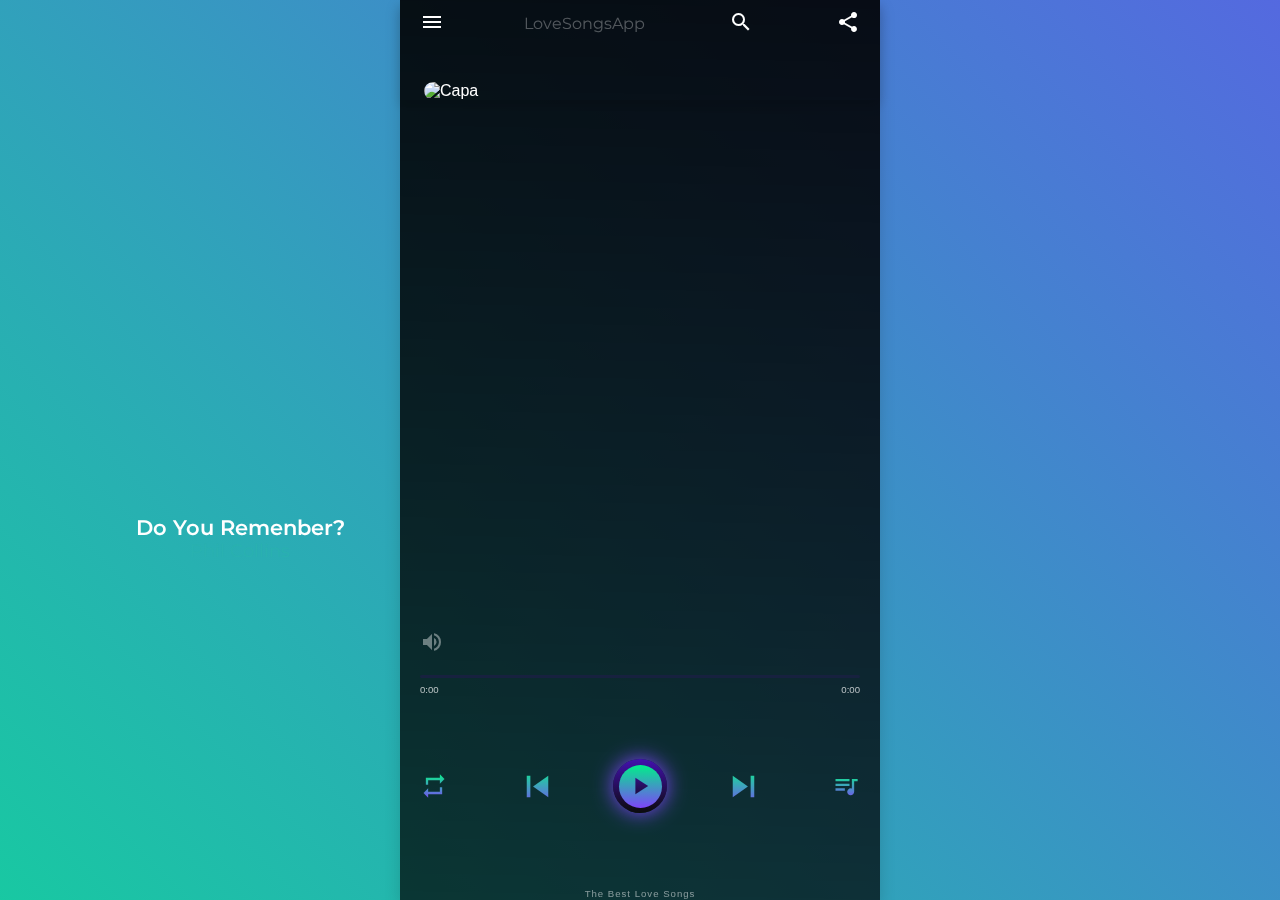
==== commit a875ceb3: "Update index.html" ====
--- a/index.html
+++ b/index.html
@@ -66,8 +66,10 @@
 
     <div class="song-details">
 
-      <p class="name"></p>
-      <p class="artist"></p>
+      <div style="margin-top:20px; max-width: 440px;">
+        <p class="name"></p>
+        <p class="artist"></p>
+      </div>
 
       <div class="volume">
         <button id="volumeMuteButton"><i class="material-icons">volume_up</i></button>
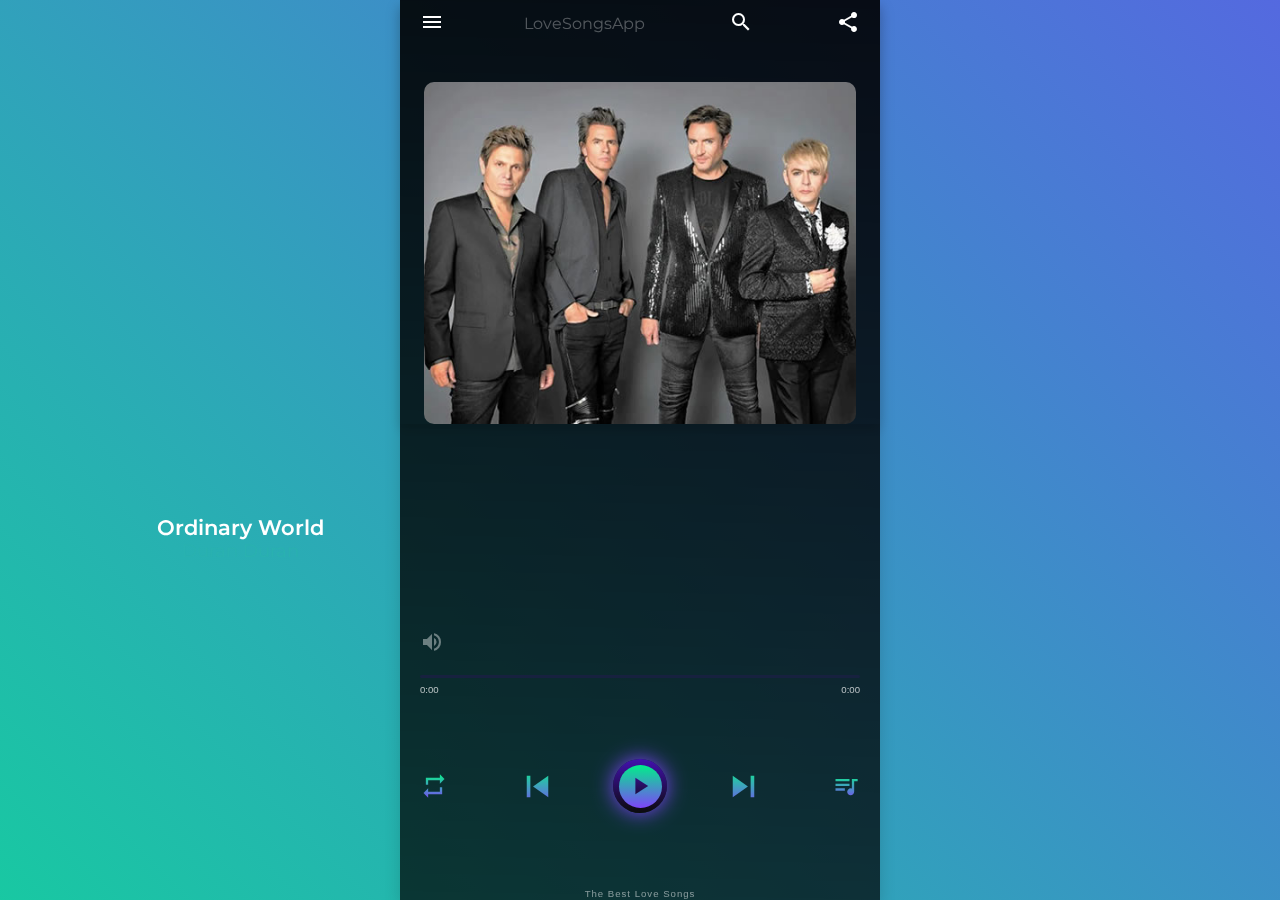
==== commit 73f22c40: "Update index.html" ====
--- a/index.html
+++ b/index.html
@@ -21,12 +21,12 @@
   <script src="https://kit.fontawesome.com/a7bac8094a.js" crossorigin="anonymous"></script>
 
   <!-- FAVICON-->
-  <link rel="shortcut icon" href="https://lovesongsplayer.github.io/icons/favicon.ico" />
-  <link rel="apple-touch-icon" sizes="180x180" href="https://lovesongsplayer.github.io/icons/apple-touch-icon.png" />
-  <link rel="icon" type="image/png" sizes="32x32" href="https://lovesongsplayer.github.io/icons/favicon-32x32.png" />
-  <link rel="icon" type="image/png" sizes="16x16" href="https://lovesongsplayer.github.io/icons/favicon-16x16.png" />
-  <link rel="icon" type="image/png" sizes="192x192" href="https://lovesongsplayer.github.io/icons/icon192.png" />
-  <link rel="icon" type="image/png" sizes="512x512" href="https://lovesongsplayer.github.io/icons/icon512.png" />
+  <link rel="shortcut icon" href="https://lovesongsapp.github.io/icons/favicon.ico" />
+  <link rel="apple-touch-icon" sizes="180x180" href="https://lovesongsapp.github.io/icons/apple-touch-icon.png" />
+  <link rel="icon" type="image/png" sizes="32x32" href="https://lovesongsapp.github.io/icons/favicon-32x32.png" />
+  <link rel="icon" type="image/png" sizes="16x16" href="https://lovesongsapp.github.io/icons/favicon-16x16.png" />
+  <link rel="icon" type="image/png" sizes="192x192" href="https://lovesongsapp.github.io/icons/icon192.png" />
+  <link rel="icon" type="image/png" sizes="512x512" href="https://lovesongsapp.github.io/icons/icon512.png" />
 
 
   <link rel="mask-icon" href="icons/safari-pinned-tab.svg" color="#0C071A" />
@@ -37,7 +37,7 @@
   <meta name="apple-mobile-web-app-capable" content="yes" />
   <meta name="keywords" content="waltemar carneiro, love songs, musicas romanticas." />
   <meta property="og:title" content="LoveSongsApp" />
-  <meta property="og:image" content="https://lovesongsplayer.github.io/ogplayer.png" />
+  <meta property="og:image" content="https://lovesongsapp.github.io/ogplayer.png" />
   <meta content='website' property='og:type' />
   <meta property="og:site_name" content="LoveSongsApp" />
   <meta property="og:description" content="🎵 As mais românticas canções internacionais." />
@@ -208,7 +208,7 @@
             <!-- START HEADER POPUP-->
             <div class="header-popup">
 
-              <div><img class="logo-popup" src="https://lovesongsplayer.github.io/icons/icon192.png" height="50"
+              <div><img class="logo-popup" src="https://lovesongsapp.github.io/icons/icon192.png" height="50"
                   width="50"></div>
 
               <div>
@@ -244,10 +244,9 @@
 
           </div>
 
-          <span id="pix" class="chave">edcebd46-2b0e-4822-9eda-538c32196c56</span>
+          <span id="pix" class="chave">f5c09df9-648f-48e5-99a3-598e613830b2</span>
           <span id="code"
-            class="chave">00020126580014BR.GOV.BCB.PIX0136edcebd46-2b0e-4822-9eda-538c32196c565204000053039865802BR5922WALTEMAR
-            LIMA CARNEIRO6006MANAUS62070503***63049FDD</span>
+            class="chave">00020126580014BR.GOV.BCB.PIX0136f5c09df9-648f-48e5-99a3-598e613830b25204000053039865802BR5922WALTEMAR LIMA CARNEIRO6006MANAUS62070503***63040DE3</span>
         </div>
       </div><!-- END POPUP-->
 
